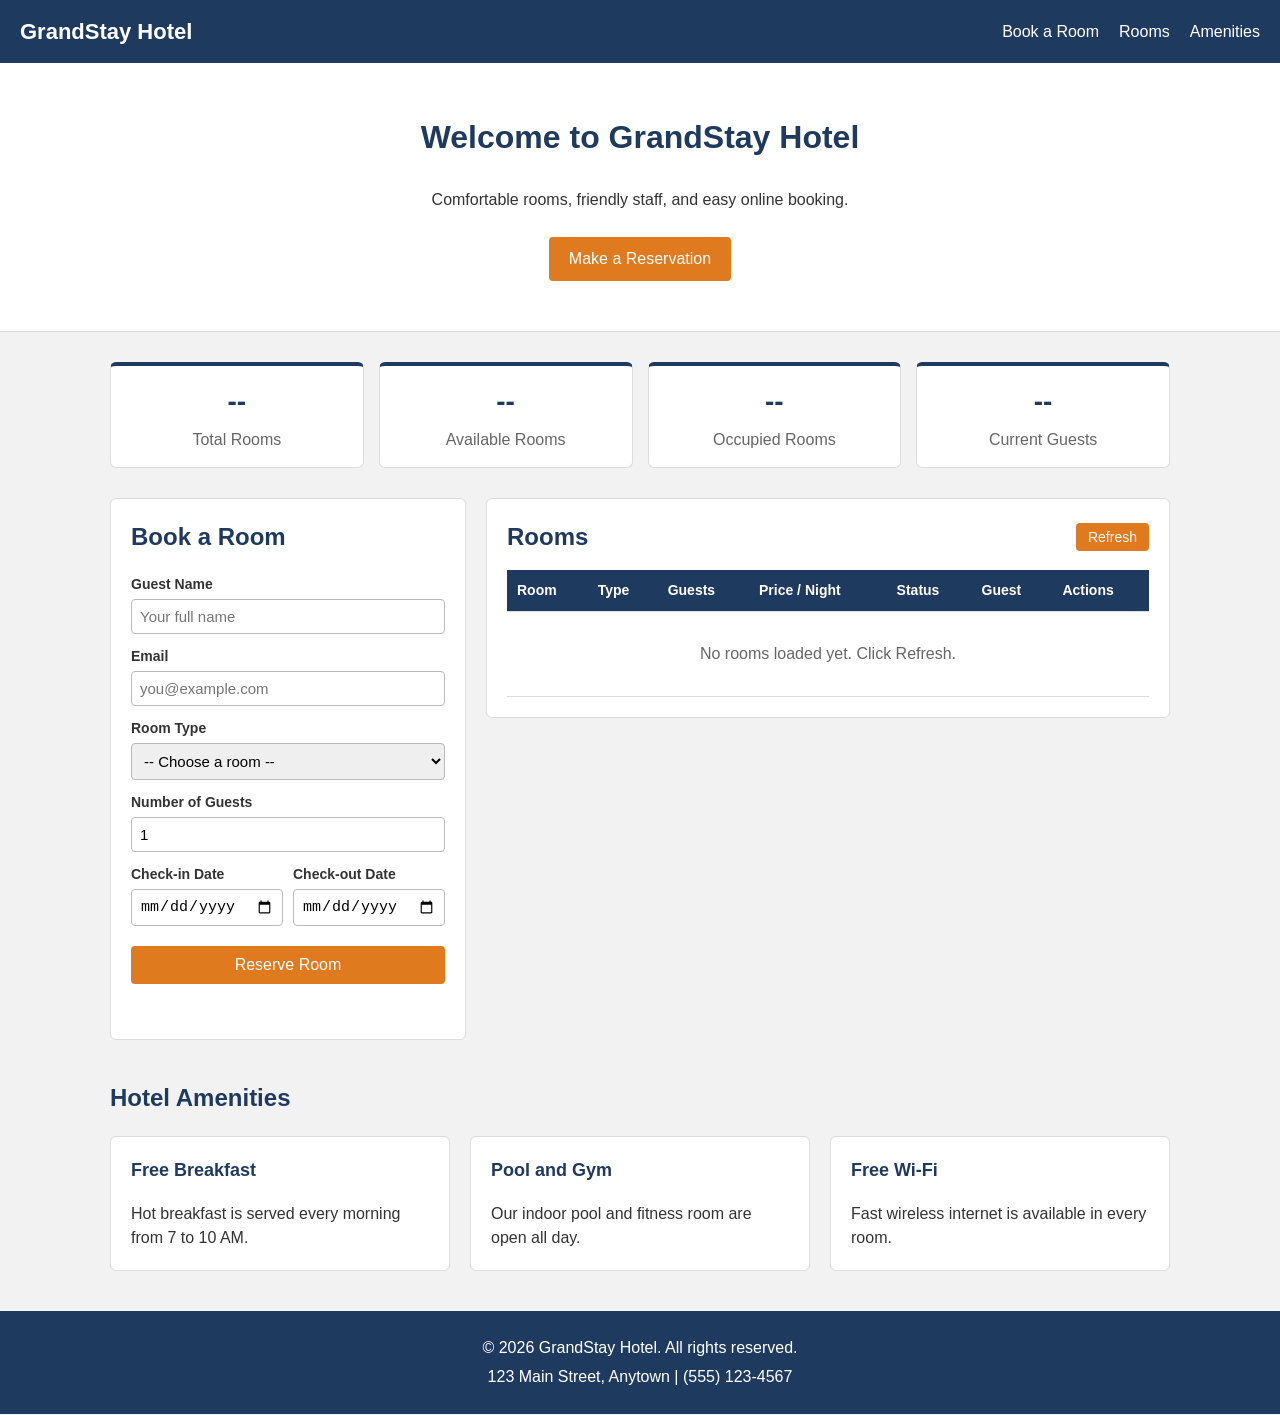
==== index.html @ 6ae23506 "Redesign reservation page with simpler layout" ====
<!DOCTYPE html>
<html lang="en">
<head>
    <meta charset="UTF-8">
    <meta name="viewport" content="width=device-width, initial-scale=1.0">
    <title>GrandStay Hotel - Reservations</title>
    <link rel="stylesheet" href="style.css">
</head>

<body>

    <header>
        <nav class="navbar">
            <a class="site-logo" href="#top">GrandStay Hotel</a>
            <ul class="nav-links">
                <li><a href="#reserve">Book a Room</a></li>
                <li><a href="#rooms">Rooms</a></li>
                <li><a href="#amenities">Amenities</a></li>
            </ul>
        </nav>
    </header>

    <main id="top">

        <section class="hero">
            <h1>Welcome to GrandStay Hotel</h1>
            <p>Comfortable rooms, friendly staff, and easy online booking.</p>
            <a class="button" href="#reserve">Make a Reservation</a>
        </section>

        <div class="container">

            <section class="stats">
                <div class="stat-card">
                    <p class="stat-number" id="totalRooms">--</p>
                    <p class="stat-label">Total Rooms</p>
                </div>
                <div class="stat-card">
                    <p class="stat-number" id="availableRooms">--</p>
                    <p class="stat-label">Available Rooms</p>
                </div>
                <div class="stat-card">
                    <p class="stat-number" id="occupiedRooms">--</p>
                    <p class="stat-label">Occupied Rooms</p>
                </div>
                <div class="stat-card">
                    <p class="stat-number" id="totalGuests">--</p>
                    <p class="stat-label">Current Guests</p>
                </div>
            </section>

            <div class="main-content">

                <section class="card" id="reserve">
                    <h2>Book a Room</h2>

                    <form id="reservationForm">
                        <label for="guestName">Guest Name</label>
                        <input id="guestName" type="text" placeholder="Your full name" required>

                        <label for="guestEmail">Email</label>
                        <input id="guestEmail" type="email" placeholder="you@example.com" required>

                        <label for="roomType">Room Type</label>
                        <select id="roomType" required>
                            <option value="">-- Choose a room --</option>
                            <option value="Standard">Standard Room</option>
                            <option value="Deluxe">Deluxe Room</option>
                            <option value="Suite">Executive Suite</option>
                            <option value="Family">Family Room</option>
                        </select>

                        <label for="guestCount">Number of Guests</label>
                        <input id="guestCount" type="number" min="1" max="8" value="1" required>

                        <div class="date-row">
                            <div>
                                <label for="checkInDate">Check-in Date</label>
                                <input id="checkInDate" type="date" required>
                            </div>
                            <div>
                                <label for="checkOutDate">Check-out Date</label>
                                <input id="checkOutDate" type="date" required>
                            </div>
                        </div>

                        <button class="button" type="submit">Reserve Room</button>
                    </form>

                    <div id="message" class="message"></div>
                </section>

                <section class="card" id="rooms">
                    <div class="table-header">
                        <h2>Rooms</h2>
                        <button id="reloadRooms" class="button button-small" type="button">Refresh</button>
                    </div>

                    <div class="table-wrap">
                        <table>
                            <thead>
                                <tr>
                                    <th>Room</th>
                                    <th>Type</th>
                                    <th>Guests</th>
                                    <th>Price / Night</th>
                                    <th>Status</th>
                                    <th>Guest</th>
                                    <th>Actions</th>
                                </tr>
                            </thead>
                            <tbody id="roomTableBody">
                                <tr>
                                    <td colspan="7" class="empty-state">No rooms loaded yet. Click Refresh.</td>
                                </tr>
                            </tbody>
                        </table>
                    </div>
                </section>

            </div>

            <section id="amenities">
                <h2>Hotel Amenities</h2>
                <div class="amenities">
                    <div class="card">
                        <h3>Free Breakfast</h3>
                        <p>Hot breakfast is served every morning from 7 to 10 AM.</p>
                    </div>
                    <div class="card">
                        <h3>Pool and Gym</h3>
                        <p>Our indoor pool and fitness room are open all day.</p>
                    </div>
                    <div class="card">
                        <h3>Free Wi-Fi</h3>
                        <p>Fast wireless internet is available in every room.</p>
                    </div>
                </div>
            </section>

        </div>
    </main>

    <footer>
        <p>&copy; 2026 GrandStay Hotel. All rights reserved.</p>
        <p>123 Main Street, Anytown | (555) 123-4567</p>
    </footer>

    <script src="app.js"></script>
</body>
</html>
---- style.css ----
*{box-sizing:border-box}body{margin:0;font-family:Arial,Helvetica,sans-serif;color:#252525;background:#f4f6f8}.auth-page{min-height:100vh;background:linear-gradient(135deg,#25170f,#6f432d)}.auth-shell{max-width:1100px;margin:auto;min-height:100vh;padding:50px 24px;display:grid;grid-template-columns:1.2fr .8fr;gap:40px;align-items:center}.auth-brand{color:white}.auth-brand h1{font-size:52px;line-height:1.05;margin:8px 0 18px}.auth-brand>p{color:#ecd9cb}.eyebrow{font-size:12px;font-weight:bold;letter-spacing:1.8px;text-transform:uppercase;color:#c67b4a}.flow{display:flex;flex-wrap:wrap;gap:10px;margin-top:28px}.flow span{background:#ffffff14;border:1px solid #ffffff22;padding:8px 10px;border-radius:8px}.auth-card{background:white;padding:32px;border-radius:18px;box-shadow:0 20px 50px #0004}.logo{width:48px;height:48px;border-radius:14px;background:#73442d;color:white;display:grid;place-items:center;font-weight:bold}.auth-card h2{font-size:28px;margin:18px 0 5px}.muted{color:#6d6d6d}.auth-card label{display:block;font-weight:bold;font-size:13px;margin:16px 0}.auth-card input{width:100%;padding:12px;margin-top:7px;border:1px solid #d4d4d4;border-radius:8px}.primary{width:100%;border:0;background:#67402d;color:white;padding:12px;border-radius:8px;font-weight:bold}.message{min-height:20px;color:#a12929;font-size:13px;font-weight:bold}.demo-box{background:#f7f1ed;border:1px solid #ead9ce;border-radius:10px;padding:13px;margin-top:18px;font-size:12px}.demo-box p{margin:5px 0}.topbar{background:#292929;color:white}.adminbar{background:#40205b}.nav{max-width:1100px;margin:auto;padding:16px 22px;display:flex;justify-content:space-between;align-items:center}.nav strong,.nav span{display:block}.nav span{color:#d3d3d3;font-size:12px;margin-top:3px}.nav button{background:transparent;color:white;border:1px solid #ffffff55;border-radius:7px;padding:8px 13px}.dashboard{max-width:1100px;margin:auto;padding:40px 22px}.welcome{background:white;border-radius:15px;padding:30px;border:1px solid #e3e3e3}.adminwelcome{border-left:5px solid #663188}.welcome h1{font-size:38px;margin:5px 0 10px}.grid{display:grid;grid-template-columns:1fr 1fr;gap:18px;margin-top:18px}.panel{background:white;border:1px solid #e3e3e3;border-radius:14px;padding:22px}.panel h2{margin-top:0}@media(max-width:800px){.auth-shell,.grid{grid-template-columns:1fr}.auth-brand h1{font-size:38px}}

* {
    box-sizing: border-box;
}

body {
    margin: 0;
    font-family: Arial, Helvetica, sans-serif;
    font-size: 16px;
    line-height: 1.5;
    color: #333333;
    background-color: #f2f2f2;
}

h1 {
    font-size: 32px;
    margin-top: 0;
}

h2 {
    font-size: 24px;
    margin-top: 0;
    color: #1f3a5f;
}

h3 {
    font-size: 18px;
    margin-top: 0;
    color: #1f3a5f;
}

.container {
    max-width: 1100px;
    margin: 0 auto;
    padding: 0 20px;
}

.navbar {
    display: flex;
    justify-content: space-between;
    align-items: center;
    padding: 15px 20px;
    background-color: #1f3a5f;
}

.site-logo {
    color: #ffffff;
    font-size: 22px;
    font-weight: bold;
    text-decoration: none;
}

.nav-links {
    display: flex;
    list-style: none;
    margin: 0;
    padding: 0;
}

.nav-links li {
    margin-left: 20px;
}

.nav-links a {
    color: #ffffff;
    text-decoration: none;
}

.nav-links a:hover {
    color: #e07a1f;
    text-decoration: underline;
}

.hero {
    background-color: #ffffff;
    border-bottom: 1px solid #dddddd;
    text-align: center;
    padding: 50px 20px;
}

.hero h1 {
    color: #1f3a5f;
}

.hero p {
    margin-bottom: 25px;
}

.button {
    display: inline-block;
    background-color: #e07a1f;
    color: #ffffff;
    border: none;
    border-radius: 4px;
    padding: 10px 20px;
    font-size: 16px;
    text-decoration: none;
    cursor: pointer;
}

.button:hover {
    background-color: #1f3a5f;
}

.button-small {
    padding: 6px 12px;
    font-size: 14px;
}

.card {
    background-color: #ffffff;
    border: 1px solid #dddddd;
    border-radius: 6px;
    padding: 20px;
}

.stats {
    display: grid;
    grid-template-columns: repeat(4, 1fr);
    gap: 15px;
    margin: 30px 0;
}

.stat-card {
    background-color: #ffffff;
    border: 1px solid #dddddd;
    border-top: 4px solid #1f3a5f;
    border-radius: 6px;
    padding: 15px;
    text-align: center;
}

.stat-number {
    font-size: 28px;
    font-weight: bold;
    color: #1f3a5f;
    margin: 0;
}

.stat-label {
    margin: 5px 0 0;
    color: #666666;
}

.main-content {
    display: grid;
    grid-template-columns: 1fr 2fr;
    gap: 20px;
    align-items: start;
}

label {
    display: block;
    margin-top: 12px;
    margin-bottom: 4px;
    font-weight: bold;
    font-size: 14px;
}

input,
select {
    width: 100%;
    padding: 8px;
    font-size: 15px;
    border: 1px solid #bbbbbb;
    border-radius: 4px;
}

input:focus,
select:focus {
    border-color: #1f3a5f;
    outline: 2px solid #1f3a5f;
}

.date-row {
    display: flex;
    gap: 10px;
}

.date-row div {
    flex: 1;
}

#reservationForm .button {
    width: 100%;
    margin-top: 20px;
}

.message {
    margin-top: 15px;
    font-weight: bold;
    color: #1f3a5f;
}

.message.success {
    color: #2e7d32;
}

.message.error {
    color: #c62828;
}

.table-header {
    display: flex;
    justify-content: space-between;
    align-items: center;
    margin-bottom: 15px;
}

.table-header h2 {
    margin: 0;
}

.table-wrap {
    overflow-x: auto;
}

table {
    width: 100%;
    border-collapse: collapse;
}

th,
td {
    padding: 10px;
    border-bottom: 1px solid #dddddd;
    text-align: left;
}

th {
    background-color: #1f3a5f;
    color: #ffffff;
    font-size: 14px;
}

tbody tr:nth-child(even) {
    background-color: #f2f2f2;
}

.empty-state {
    text-align: center;
    color: #666666;
    padding: 30px;
}

.status-open {
    color: #2e7d32;
    font-weight: bold;
}

.status-full {
    color: #c62828;
    font-weight: bold;
}

.table-button {
    padding: 4px 8px;
    font-size: 13px;
    border: 1px solid #bbbbbb;
    border-radius: 4px;
    background-color: #ffffff;
    cursor: pointer;
}

.table-button:hover {
    background-color: #f2f2f2;
}

.delete-button {
    color: #c62828;
}

#amenities {
    margin: 40px 0;
}

.amenities {
    display: grid;
    grid-template-columns: repeat(3, 1fr);
    gap: 20px;
}

.amenities p {
    margin: 0;
}

footer {
    background-color: #1f3a5f;
    color: #ffffff;
    text-align: center;
    padding: 20px;
}

footer p {
    margin: 5px 0;
}

@media (max-width: 900px) {
    .main-content {
        grid-template-columns: 1fr;
    }

    .stats {
        grid-template-columns: repeat(2, 1fr);
    }
}

@media (max-width: 600px) {
    .navbar {
        flex-direction: column;
    }

    .nav-links {
        margin-top: 10px;
    }

    .nav-links li {
        margin: 0 10px;
    }

    h1 {
        font-size: 26px;
    }

    .amenities {
        grid-template-columns: 1fr;
    }

    .date-row {
        flex-direction: column;
        gap: 0;
    }
}
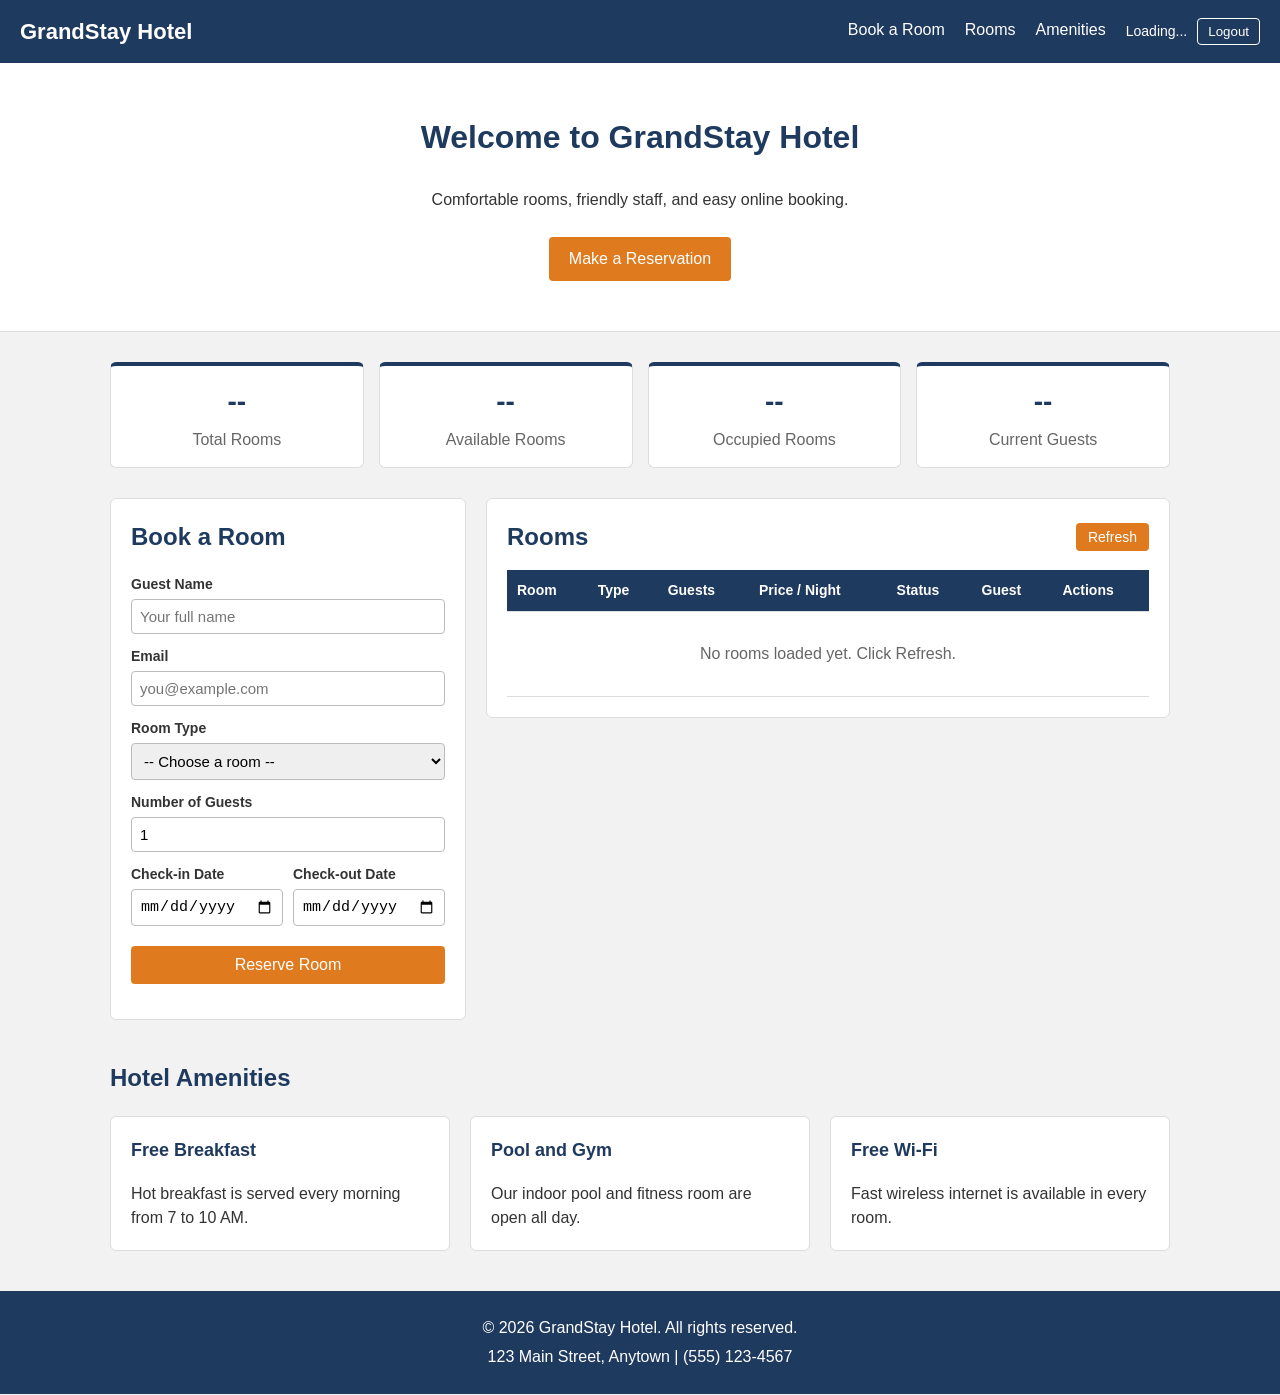
==== commit 1e7e18d7: "Connect login to hotel dashboard" ====
--- a/index.html
+++ b/index.html
@@ -16,6 +16,10 @@
                 <li><a href="#reserve">Book a Room</a></li>
                 <li><a href="#rooms">Rooms</a></li>
                 <li><a href="#amenities">Amenities</a></li>
+                <li class="account-area">
+                    <span id="currentUser">Loading...</span>
+                    <button id="logoutButton" class="logout-button" type="button">Logout</button>
+                </li>
             </ul>
         </nav>
     </header>
--- a/style.css
+++ b/style.css
@@ -1,5 +1,3 @@
-*{box-sizing:border-box}body{margin:0;font-family:Arial,Helvetica,sans-serif;color:#252525;background:#f4f6f8}.auth-page{min-height:100vh;background:linear-gradient(135deg,#25170f,#6f432d)}.auth-shell{max-width:1100px;margin:auto;min-height:100vh;padding:50px 24px;display:grid;grid-template-columns:1.2fr .8fr;gap:40px;align-items:center}.auth-brand{color:white}.auth-brand h1{font-size:52px;line-height:1.05;margin:8px 0 18px}.auth-brand>p{color:#ecd9cb}.eyebrow{font-size:12px;font-weight:bold;letter-spacing:1.8px;text-transform:uppercase;color:#c67b4a}.flow{display:flex;flex-wrap:wrap;gap:10px;margin-top:28px}.flow span{background:#ffffff14;border:1px solid #ffffff22;padding:8px 10px;border-radius:8px}.auth-card{background:white;padding:32px;border-radius:18px;box-shadow:0 20px 50px #0004}.logo{width:48px;height:48px;border-radius:14px;background:#73442d;color:white;display:grid;place-items:center;font-weight:bold}.auth-card h2{font-size:28px;margin:18px 0 5px}.muted{color:#6d6d6d}.auth-card label{display:block;font-weight:bold;font-size:13px;margin:16px 0}.auth-card input{width:100%;padding:12px;margin-top:7px;border:1px solid #d4d4d4;border-radius:8px}.primary{width:100%;border:0;background:#67402d;color:white;padding:12px;border-radius:8px;font-weight:bold}.message{min-height:20px;color:#a12929;font-size:13px;font-weight:bold}.demo-box{background:#f7f1ed;border:1px solid #ead9ce;border-radius:10px;padding:13px;margin-top:18px;font-size:12px}.demo-box p{margin:5px 0}.topbar{background:#292929;color:white}.adminbar{background:#40205b}.nav{max-width:1100px;margin:auto;padding:16px 22px;display:flex;justify-content:space-between;align-items:center}.nav strong,.nav span{display:block}.nav span{color:#d3d3d3;font-size:12px;margin-top:3px}.nav button{background:transparent;color:white;border:1px solid #ffffff55;border-radius:7px;padding:8px 13px}.dashboard{max-width:1100px;margin:auto;padding:40px 22px}.welcome{background:white;border-radius:15px;padding:30px;border:1px solid #e3e3e3}.adminwelcome{border-left:5px solid #663188}.welcome h1{font-size:38px;margin:5px 0 10px}.grid{display:grid;grid-template-columns:1fr 1fr;gap:18px;margin-top:18px}.panel{background:white;border:1px solid #e3e3e3;border-radius:14px;padding:22px}.panel h2{margin-top:0}@media(max-width:800px){.auth-shell,.grid{grid-template-columns:1fr}.auth-brand h1{font-size:38px}}
-
 * {
     box-sizing: border-box;
 }
@@ -72,6 +70,29 @@
     text-decoration: underline;
 }
 
+.account-area {
+    display: flex;
+    align-items: center;
+    gap: 10px;
+    margin-left: 20px;
+    color: #ffffff;
+    font-size: 14px;
+}
+
+.logout-button {
+    padding: 5px 10px;
+    color: #ffffff;
+    background-color: transparent;
+    border: 1px solid #ffffff;
+    border-radius: 4px;
+    cursor: pointer;
+}
+
+.logout-button:hover {
+    color: #1f3a5f;
+    background-color: #ffffff;
+}
+
 .hero {
     background-color: #ffffff;
     border-bottom: 1px solid #dddddd;
@@ -296,6 +317,66 @@
     margin: 5px 0;
 }
 
+/* Simple login page */
+.login-page {
+    min-height: 100vh;
+    display: flex;
+    align-items: center;
+    justify-content: center;
+    padding: 20px;
+    background-color: #e8edf3;
+}
+
+.login-card {
+    width: 100%;
+    max-width: 400px;
+    padding: 30px;
+    background-color: #ffffff;
+    border: 1px solid #cccccc;
+    border-radius: 6px;
+}
+
+.login-card h1 {
+    margin-bottom: 5px;
+    color: #1f3a5f;
+    text-align: center;
+}
+
+.login-subtitle {
+    margin-top: 0;
+    margin-bottom: 25px;
+    color: #666666;
+    text-align: center;
+}
+
+.login-button {
+    width: 100%;
+    margin-top: 20px;
+}
+
+.login-button:disabled {
+    background-color: #999999;
+    cursor: not-allowed;
+}
+
+.error-message {
+    min-height: 24px;
+    color: #c62828;
+    text-align: center;
+}
+
+.demo-box {
+    padding: 12px;
+    background-color: #f2f2f2;
+    border: 1px solid #dddddd;
+    border-radius: 4px;
+    font-size: 13px;
+}
+
+.demo-box p {
+    margin: 5px 0;
+}
+
 @media (max-width: 900px) {
     .main-content {
         grid-template-columns: 1fr;
@@ -313,10 +394,18 @@
 
     .nav-links {
         margin-top: 10px;
+        flex-wrap: wrap;
+        justify-content: center;
     }
 
     .nav-links li {
         margin: 0 10px;
+    }
+
+    .account-area {
+        width: 100%;
+        justify-content: center;
+        margin-top: 10px !important;
     }
 
     h1 {
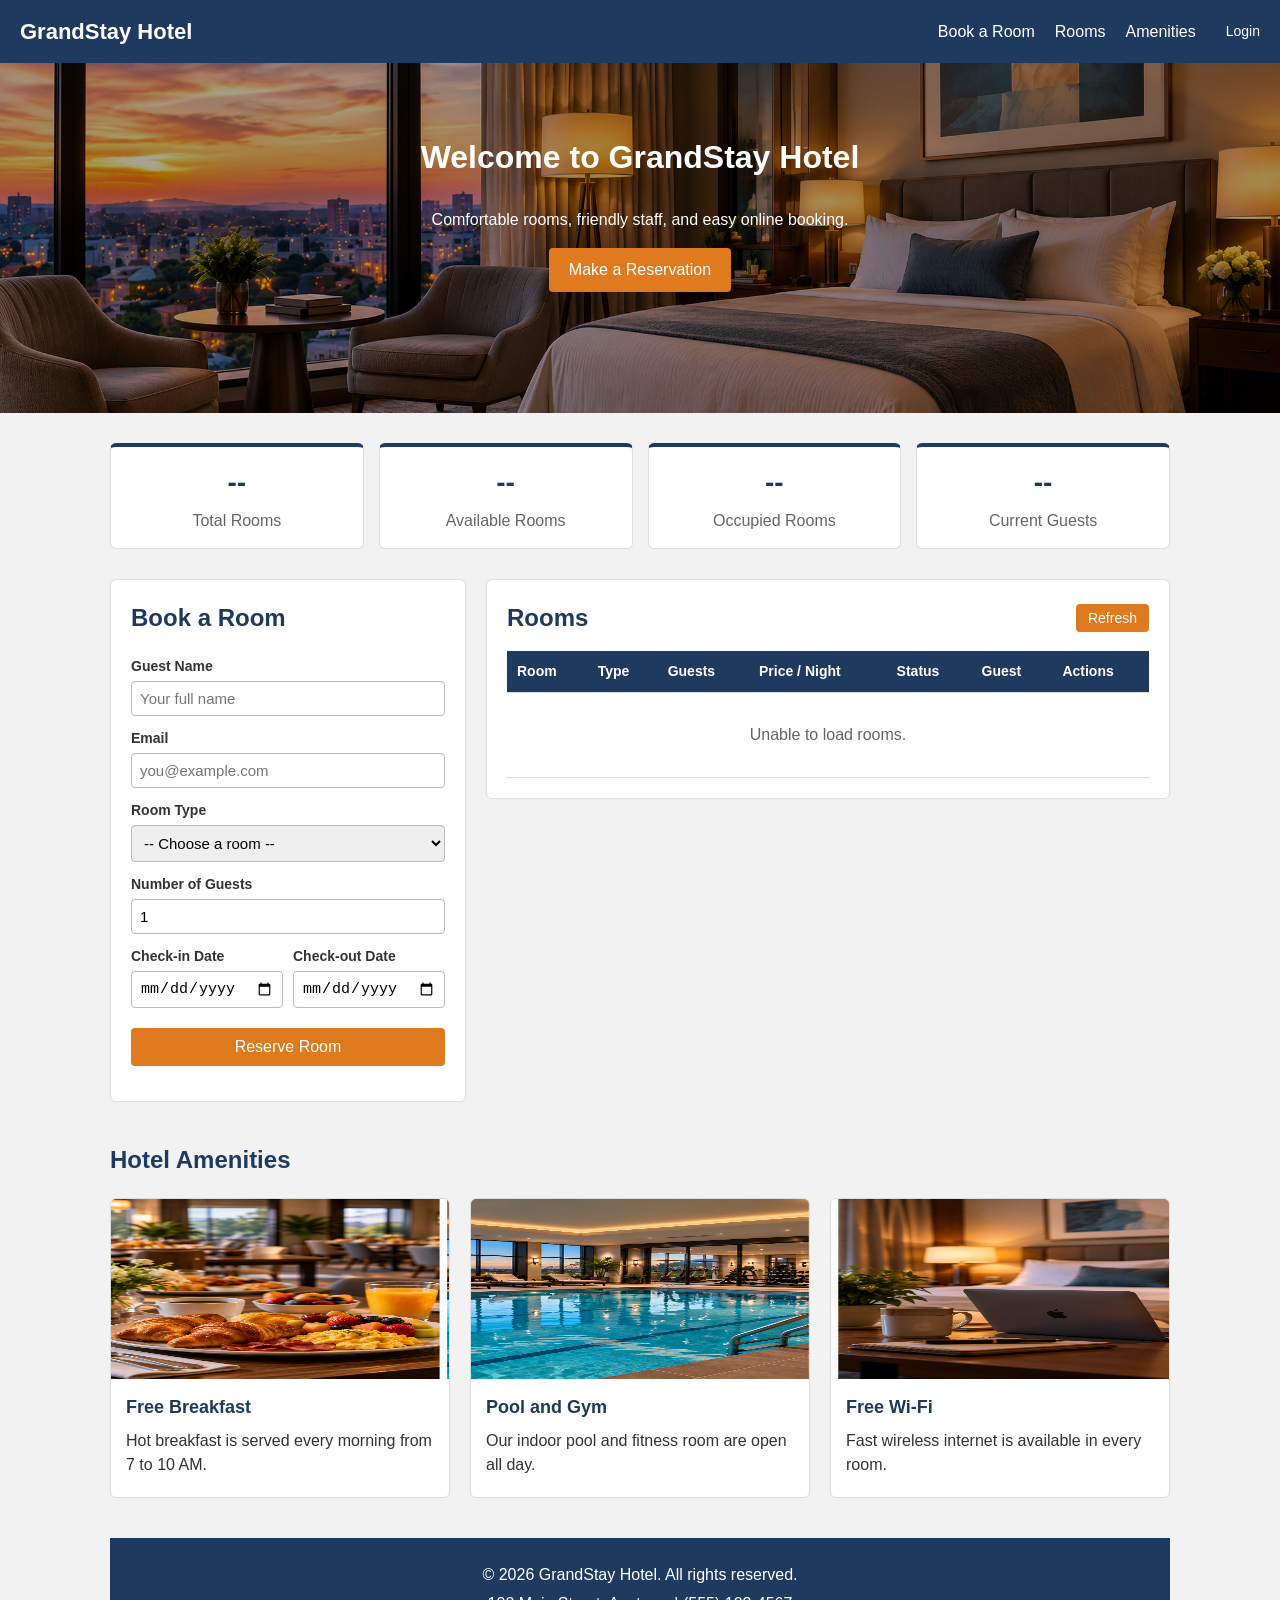
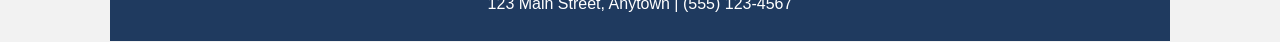
==== commit 70088c8f: "Implement hotel reservations and database connections" ====
--- a/index.html
+++ b/index.html
@@ -17,8 +17,9 @@
                 <li><a href="#rooms">Rooms</a></li>
                 <li><a href="#amenities">Amenities</a></li>
                 <li class="account-area">
-                    <span id="currentUser">Loading...</span>
-                    <button id="logoutButton" class="logout-button" type="button">Logout</button>
+                    <span id="currentUser"></span>
+                    <a id="loginLink" href="/login">Login</a>
+                    <button id="logoutButton" class="logout-button" type="button" hidden>Logout</button>
                 </li>
             </ul>
         </nav>
@@ -124,26 +125,36 @@
 
             </div>
 
+
             <section id="amenities">
                 <h2>Hotel Amenities</h2>
+            
                 <div class="amenities">
+                
+                    <!-- Breakfast -->
                     <div class="card">
+                        <div class="amenity-image breakfast-image"></div>
                         <h3>Free Breakfast</h3>
                         <p>Hot breakfast is served every morning from 7 to 10 AM.</p>
                     </div>
+                
+                    <!-- Pool and Gym -->
                     <div class="card">
+                        <div class="amenity-image pool-image"></div>
                         <h3>Pool and Gym</h3>
                         <p>Our indoor pool and fitness room are open all day.</p>
                     </div>
+                
+                    <!-- Wi-Fi -->
                     <div class="card">
+                        <div class="amenity-image wifi-image"></div>
                         <h3>Free Wi-Fi</h3>
                         <p>Fast wireless internet is available in every room.</p>
                     </div>
+                
                 </div>
             </section>
 
-        </div>
-    </main>
 
     <footer>
         <p>&copy; 2026 GrandStay Hotel. All rights reserved.</p>
--- a/style.css
+++ b/style.css
@@ -94,18 +94,23 @@
 }
 
 .hero {
-    background-color: #ffffff;
-    border-bottom: 1px solid #dddddd;
-    text-align: center;
-    padding: 50px 20px;
-}
-
-.hero h1 {
-    color: #1f3a5f;
-}
-
+    background-image:
+        linear-gradient(rgba(0,0,0,0.35), rgba(0,0,0,0.35)),
+        url("/images/top.png");
+
+    background-size: cover;
+    background-position: center;
+    background-repeat: no-repeat;
+
+    min-height: 350px;
+    padding: 70px 20px;
+    text-align: center;
+    color: white;
+}
+
+.hero h1,
 .hero p {
-    margin-bottom: 25px;
+    color: white;
 }
 
 .button {
@@ -306,6 +311,39 @@
     margin: 0;
 }
 
+.amenities .card {
+    padding: 0;
+    overflow: hidden;
+}
+
+.amenities .card h3 {
+    margin: 15px 15px 8px;
+}
+
+.amenities .card p {
+    margin: 0 15px 20px;
+}
+
+.amenity-image {
+    width: 100%;
+    height: 180px;
+    background-image: url("/images/bottom.png");
+    background-repeat: no-repeat;
+    background-size: 300% 100%;
+}
+
+.breakfast-image {
+    background-position: left center;
+}
+
+.pool-image {
+    background-position: center center;
+}
+
+.wifi-image {
+    background-position: right center;
+}
+
 footer {
     background-color: #1f3a5f;
     color: #ffffff;
